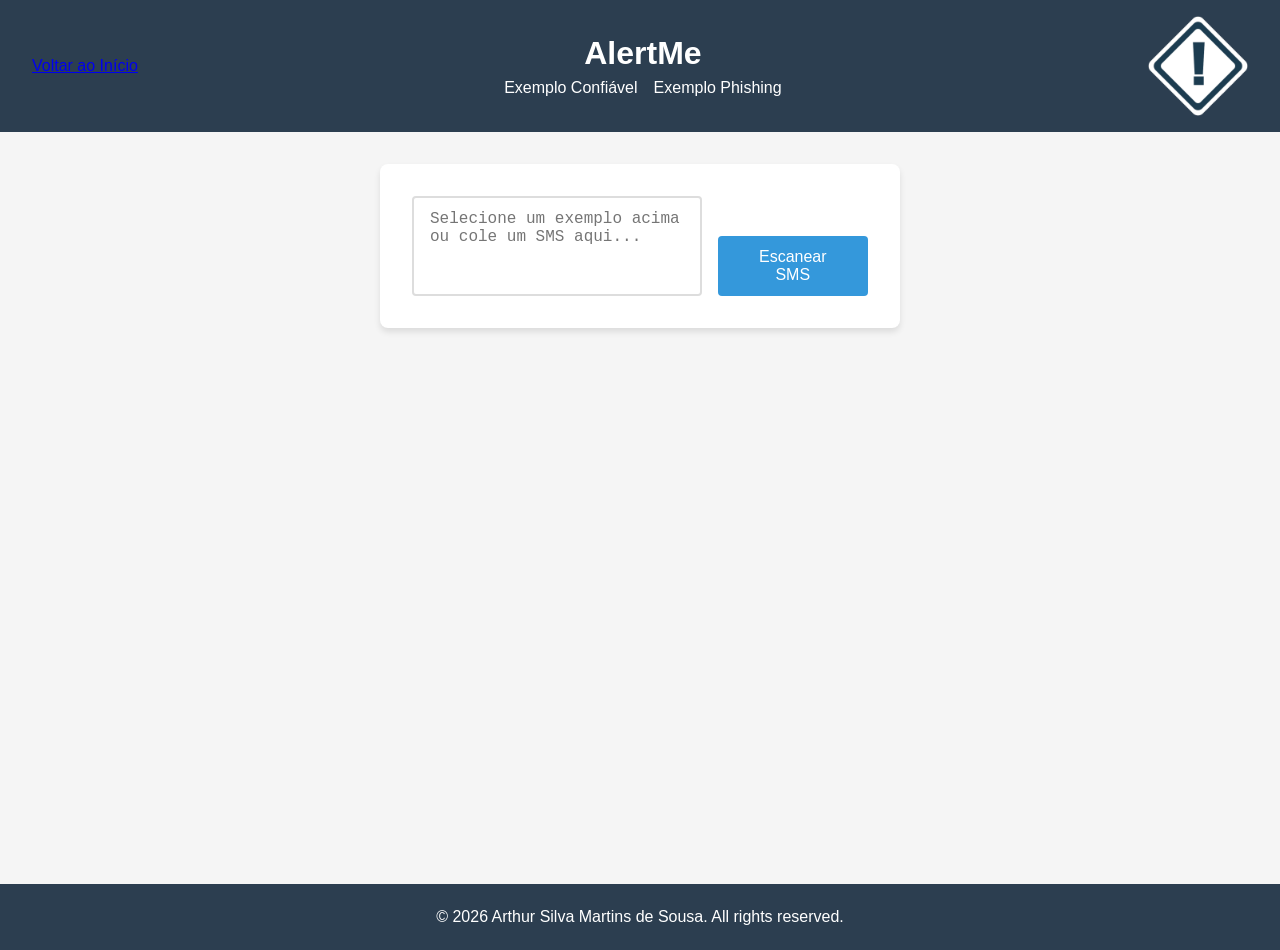
==== simularSMS.html @ 2291941f "Primeiro commit" ====
<!DOCTYPE html>
<html lang="pt-br">
<head>
    <meta charset="UTF-8">
    <meta name="viewport" content="width=device-width, initial-scale=1.0">
    <link rel="stylesheet" href="css/style.css">
    <title>AlertMe - Simular SMS</title>
</head>
<body>
    <header>
        <nav>
            <a href="site.html" class="menu btn-nav-esquerdo-link">Voltar ao Início</a>
            
            <div class="center">
                <h1>AlertMe</h1>
                <div class="menu-header">
                    <button class="menu" id="btn-carregar-real">Exemplo Confiável</button>
                    <button class="menu" id="btn-carregar-fake">Exemplo Phishing</button>
                </div>
            </div>
            <img src="img/logo1.png" alt="AlertMe Logo">
        </nav>
    </header>

    <main>
        <div id="container-sms" class="search-container">
            <textarea id="sms-input" class="search-bar textarea-sms" placeholder="Selecione um exemplo acima ou cole um SMS aqui..."></textarea>
            <button id="btn-analisar-sms" class="search-btn btn-sms-posicao">Escanear SMS</button>
        </div>

        <div id="resultado-painel" class="display-none"></div>
    </main>

    <footer>
        <p>&copy; 2026 Arthur Silva Martins de Sousa. All rights reserved.</p>
    </footer>

    <script src="js/sms.js"></script>
</body>
</html>
---- css/style.css ----
/* Reset da margin e padding */
* {
    margin: 0;
    padding: 0;
    box-sizing: border-box;
}

/* Fonte usada no site */
body {
    font-family: 'Segoe UI', Tahoma, Geneva, Verdana, sans-serif;
    display: flex;
    flex-direction: column;
    min-height: 950px;
    background-color: #f5f5f5;
}

/* Cor de fundo no topo e a cor do texto*/
header {
    background-color: #2c3e50;
    color: white;
    padding: 16px 32px;
}

/* Alinhamento no topo da tela */
nav {
    display: flex;
    justify-content: space-between;
    align-items: center;
    width: 100%;
}

/* Alinha o botão da simulação sms no canto esquerdo */
.btn-nav {
    width: 120px; 
    text-decoration: none;
    color: white;
    font-size: 16px;
    transition: color 0.3s;
    cursor: pointer;
    text-align: left;
}

.btn-nav:hover {
    color: #3498db;
}

/* Agrupa o titulo e os botões */
.center {
    display: flex;
    flex-direction: column;
    align-items: center;
    gap: 4px;
    text-align: center;
    flex-grow: 1;
}

/* Define o tamanho da fonte do título principal do sistema */
header h1 {
    font-size: 32px;
    margin: 0;
    line-height: 36px;
}

/* Alinha os botões to topo da tela */
.menu-header {
    display: flex;
    justify-content: center;
    gap: 16px;
    margin-top: 4px;
}

.menu-header button {
    background: none;
    border: none;
    color: white;
    cursor: pointer;
    font-size: 16px;
    transition: color 0.3s;
}

.menu-header button:hover {
    color: #3498db;
}

header img {
    width: 100px;
    height: auto;
    display: block;
}

.hamburger {
    display: none;
    border: none;
    background: none;
    border-top: 3px solid white;
    cursor: pointer;
}

.hamburger::before,
.hamburger::after {
    content: " ";
    display: block;
    width: 30px;
    height: 3px;
    background: white;
    margin-top: 6px;
    position: relative;
    transition: 0.3s;
}

@media (max-width: 750px) {
    .hamburger {
        display: block;
        z-index: 1;
    }

    .menu-header {
        position: fixed;
        top: 0;
        left: 0;
        width: 100vw;
        height: 100vh;
        background-color: #2c3e50;
        clip-path: circle(100px at 90% -15%);
        transition: 1s ease-out;

        flex-direction: column;
        justify-content: space-around;
        align-items: center;
        gap: 0;
        pointer-events: none;
    }

    .menu-header button:nth-child(1) {
        transition-delay: 0.5s 0.2s;
        
    }

    .menu-header button:nth-child(2) {
        transition-delay: 0.5s 0.4s;
        
    }

    .menu-header button:nth-child(3) {
        transition-delay: 0.5s 0.6s;
        
    }

    .nav-container.active .menu-header {
        clip-path: circle(1500px at 90% -15%);
        pointer-events: all;
    }

    .nav-container.active .menu-header button {
        opacity: 1;
    }

    .nav-container.active .hamburger {
        position: fixed;
        top: 26px;
        left: 16px;
        border-top-color: transparent;
    }

    .nav-container.active .hamburger::before {
        transform: rotate(135deg);
    }

    .nav-container.active .hamburger::after {
        transform: rotate(-135deg);
        top: -7px;
    }
}



/* Diminui o tamanho da logo para celulares ou tablets */
@media (min-width: 480px) {
    header img { width: 80px; }
}

/* Aumenta o tamanho da logo em computadores e notebooks */
@media (min-width: 768px) {
    header img { width: 100px; }
}

/* Main responsivo */
main {
    flex: 1;
    display: flex;
    flex-direction: column;
    justify-content: flex-start;
    align-items: center;
    padding: 32px;
    gap: 32px;
}

/* Container da barra de pesquisa */
.search-container {
    display: flex;
    gap: 16px;
    background-color: white;
    padding: 32px;
    border-radius: 8px;
    box-shadow: 0 4px 6px rgba(0, 0, 0, 0.1);
    width: 100%;
    max-width: 520px;
    justify-content: center;
}


.textarea-sms {
    height: 100px;
    resize: none;
}

.btn-sms-posicao {
    align-self: flex-end;
}

.About {
    width: 100%;
    max-width: 720px;
    background-color: white;
    padding: 32px;
    border-radius: 8px;
    box-shadow: 0 4px 6px rgba(0, 0, 0, 0.08);
    color: #333;
    line-height: 28px;
}

.About h2 {
    margin-bottom: 16px;
    color: #2c3e50;
}

.About p {
    margin-bottom: 16px;
}

/* Barra de pesquisa */
.search-bar {
    padding: 12px 16px;
    font-size: 16px;
    border: 2px solid #ddd;
    border-radius: 4px;
    width: 300px;
    transition: border-color 0.3s;
}

.search-bar:focus {
    outline: none;
    border-color: #3498db;
}

.search-btn {
    padding: 12px 24px;
    background-color: #3498db;
    color: white;
    border: none;
    border-radius: 4px;
    cursor: pointer;
    font-size: 16px;
    transition: background-color 0.3s;
}

.search-btn:hover {
    background-color: #2980b9;
}


/* Rodapé */
footer {
    background-color: #2c3e50;
    color: white;
    text-align: center;
    padding: 24px;
    margin-top: auto;
}


.display-none {
    display: none !important;
}

/* Painel com respostas da API */
#resultado-painel {
    width: 100%;
    max-width: 520px;
    padding: 24px;
    border-radius: 8px;
    text-align: center;
    font-weight: bold;
    animation: fadeIn 0.4s ease;
}

/* Vermelho para malicioso */
.resultado-perigo {
    background-color: #f8cecc;
    border: 2px solid #b85450;
    color: #b85450;
}

/* Verde se seguro */
.resultado-seguro {
    background-color: #d5e8d4;
    border: 2px solid #82b366;
    color: #82b366;
}

/* Amarelo enquanto carrega */
.resultado-carregando {
    background-color: #fff2cc;
    border: 2px solid #d6b656;
    color: #b58900;
}

/* Deixa o resto da tela semi transparente enquanto faz login */
.overlay {
    position: fixed;
    top: 0;
    left: 0;
    width: 100%;
    height: 100%;
    background-color: rgba(0, 0, 0, 0.6);
    display: flex;
    justify-content: center;
    align-items: center;
    z-index: 1000;
    animation: fadeIn 0.3s ease;
}

/* Caixa de login */
.modal-box {
    background-color: white;
    padding: 40px 32px;
    border-radius: 8px;
    width: 90%;
    max-width: 400px;
    position: relative;
    box-shadow: 0 5px 15px rgba(0,0,0,0.3);
}

.modal-box h2 {
    margin-bottom: 24px;
    color: #2c3e50;
    text-align: center;
}

.input-modal {
    width: 100%;
    margin-bottom: 13px;
}

.btn-modal-cadastro {
    width: 100%;
    margin-top: 8px;
}

.close-modal {
    position: absolute;
    top: 10px;
    right: 15px;
    font-size: 28px;
    color: #999;
    cursor: pointer;
    transition: color 0.2s;
}

.close-modal:hover {
    color: #333;
}

@keyframes fadeIn {
    from { opacity: 0; }
    to { opacity: 1; }
}
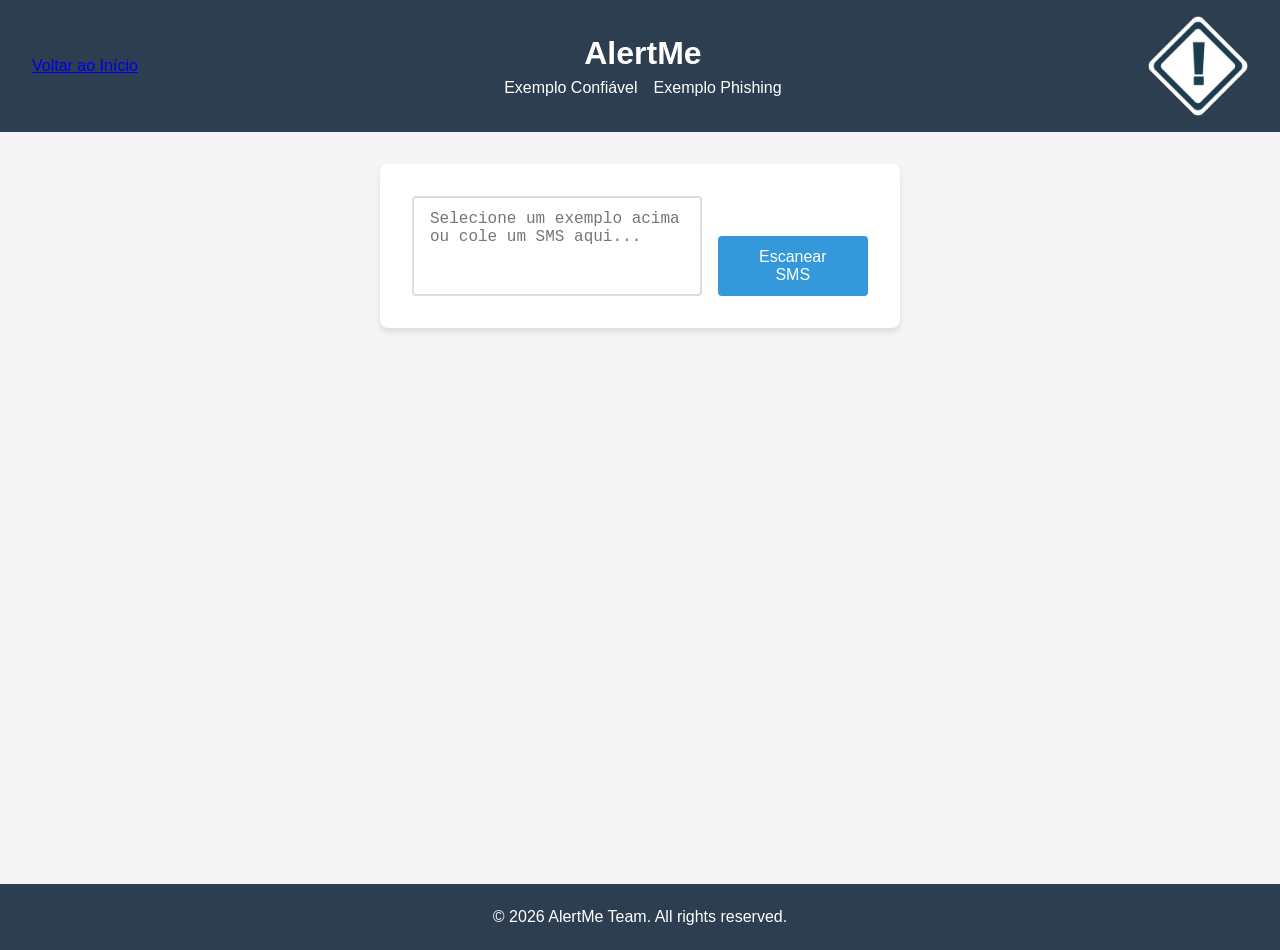
==== commit cf291327: "primeiro commit" ====
--- a/simularSMS.html
+++ b/simularSMS.html
@@ -32,7 +32,7 @@
     </main>
 
     <footer>
-        <p>&copy; 2026 Arthur Silva Martins de Sousa. All rights reserved.</p>
+        <p>&copy; 2026 AlertMe Team. All rights reserved.</p>
     </footer>
 
     <script src="js/sms.js"></script>
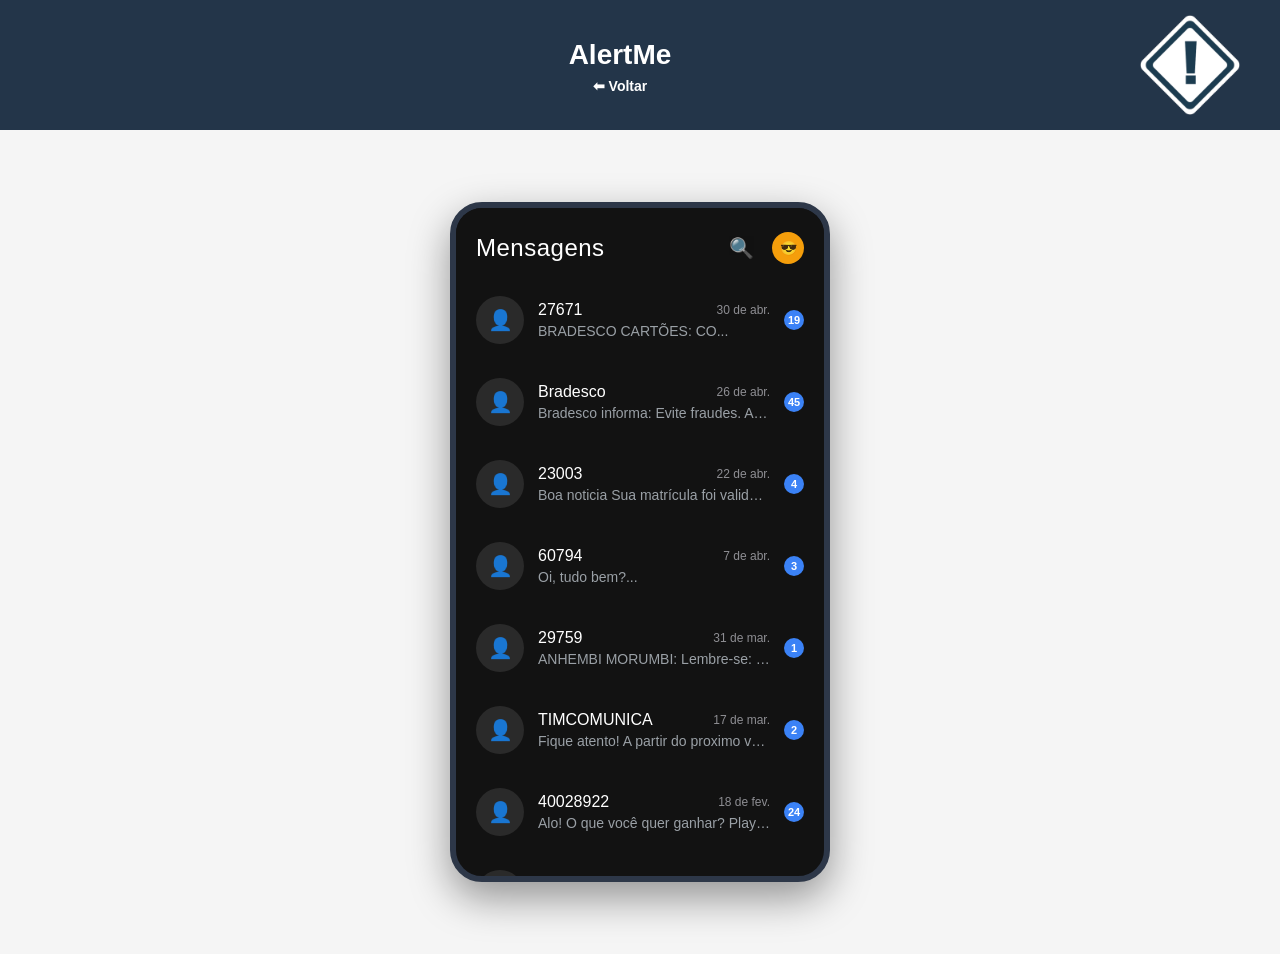
==== commit 3e41ed9e: "Preparando para o front pro Render" ====
--- a/simularSMS.html
+++ b/simularSMS.html
@@ -1,40 +1,175 @@
 <!DOCTYPE html>
-<html lang="pt-br">
+<html lang="pt-BR">
+
 <head>
     <meta charset="UTF-8">
     <meta name="viewport" content="width=device-width, initial-scale=1.0">
+    <title>AlertMe - Simulador de SMS</title>
     <link rel="stylesheet" href="css/style.css">
-    <title>AlertMe - Simular SMS</title>
+    <link rel="stylesheet" href="css/smsstyle.css">
 </head>
+
 <body>
-    <header>
-        <nav>
-            <a href="site.html" class="menu btn-nav-esquerdo-link">Voltar ao Início</a>
-            
-            <div class="center">
-                <h1>AlertMe</h1>
-                <div class="menu-header">
-                    <button class="menu" id="btn-carregar-real">Exemplo Confiável</button>
-                    <button class="menu" id="btn-carregar-fake">Exemplo Phishing</button>
+
+    <header class="site-header"
+        style="background-color: #233549; padding: 15px 40px; display: flex; justify-content: space-between; align-items: center; color: white; font-family: sans-serif;">
+        <div style="flex: 1; text-align: center; margin-left: 60px;">
+            <h1 style="margin: 0; font-size: 28px; font-weight: bold;">AlertMe</h1>
+            <nav style="margin-top: 5px; display: flex; justify-content: center; gap: 15px; font-size: 14px;">
+                <a href="index.html" style="color: #ffffff; text-decoration: none; font-weight: bold;">⬅ Voltar</a>
+            </nav>
+        </div>
+
+        <div style="font-size: 32px; display: flex; align-items: center;">
+            <img src="img/logo1.png" alt="AlertMe Logo">
+        </div>
+    </header>
+
+    <div class="container" style="padding: 20px;">
+
+        <main>
+            <div id="tela-lista-sms" class="phone-container-lista">
+
+                <div class="lista-header">
+                    <h2>Mensagens</h2>
+                    <div class="header-icons">
+                        <span class="icon-search" title="Buscar">🔍</span>
+                        <div class="user-avatar-mini" title="Meu Perfil">😎</div>
+                    </div>
+                </div>
+
+                <div class="lista-conversas">
+
+                    <div class="conversa-item"
+                        onclick="abrirChat('27671', 'BRADESCO CARTÕES: COMPRA EM ANÁLISE NO VALOR DE R$ 3.750,00 VIA APP MERCADO LIVRE EM 30/04/2026. NÃO RECONHECE ? ACESSE: sitemalicioso.com')">
+                        <div class="avatar-conversa">👤</div>
+                        <div class="conversa-conteudo">
+                            <div class="conversa-linha-topo">
+                                <h4>27671</h4>
+                                <span class="conversa-data">30 de abr.</span>
+                            </div>
+                            <p class="conversa-previa">BRADESCO CARTÕES: CO...</p>
+                        </div>
+                        <div class="badge-notificacao">19</div>
+                    </div>
+
+                    <div class="conversa-item"
+                        onclick="abrirChat('Bradesco', 'Bradesco informa: Evite fraudes. Acesse sempre o nosso canal oficial para acompanhar seus gastos e faturas: https://banco.bradesco/')">
+                        <div class="avatar-conversa">👤</div>
+                        <div class="conversa-conteudo">
+                            <div class="conversa-linha-topo">
+                                <h4>Bradesco</h4>
+                                <span class="conversa-data">26 de abr.</span>
+                            </div>
+                            <p class="conversa-previa">Bradesco informa: Evite fraudes. Acesse...</p>
+                        </div>
+                        <div class="badge-notificacao">45</div>
+                    </div>
+
+                    <div class="conversa-item"
+                        onclick="abrirChat('23003', 'Boa noticia Sua matrícula foi validada pela instituição. Acesse o portal do aluno.')">
+                        <div class="avatar-conversa">👤</div>
+                        <div class="conversa-conteudo">
+                            <div class="conversa-linha-topo">
+                                <h4>23003</h4>
+                                <span class="conversa-data">22 de abr.</span>
+                            </div>
+                            <p class="conversa-previa">Boa noticia Sua matrícula foi validada pela...</p>
+                        </div>
+                        <div class="badge-notificacao">4</div>
+                    </div>
+
+                    <div class="conversa-item"
+                        onclick="abrirChat('60794', 'Oi, tudo bem? Vinculei o seu código promocional pendente.')">
+                        <div class="avatar-conversa">👤</div>
+                        <div class="conversa-conteudo">
+                            <div class="conversa-linha-topo">
+                                <h4>60794</h4>
+                                <span class="conversa-data">7 de abr.</span>
+                            </div>
+                            <p class="conversa-previa">Oi, tudo bem?...</p>
+                        </div>
+                        <div class="badge-notificacao">3</div>
+                    </div>
+
+                    <div class="conversa-item"
+                        onclick="abrirChat('29759', 'ANHEMBI MORUMBI: Lembre-se: sua mensalidade está próxima do vencimento. Regularize.')">
+                        <div class="avatar-conversa">👤</div>
+                        <div class="conversa-conteudo">
+                            <div class="conversa-linha-topo">
+                                <h4>29759</h4>
+                                <span class="conversa-data">31 de mar.</span>
+                            </div>
+                            <p class="conversa-previa">ANHEMBI MORUMBI: Lembre-se: sua mensalidad...</p>
+                        </div>
+                        <div class="badge-notificacao">1</div>
+                    </div>
+
+                    <div class="conversa-item"
+                        onclick="abrirChat('TIMCOMUNICA', 'Fique atento! A partir do proximo vencimento sua fatura digital sofrerá reajustes.')">
+                        <div class="avatar-conversa">👤</div>
+                        <div class="conversa-conteudo">
+                            <div class="conversa-linha-topo">
+                                <h4>TIMCOMUNICA</h4>
+                                <span class="conversa-data">17 de mar.</span>
+                            </div>
+                            <p class="conversa-previa">Fique atento! A partir do proximo vencimento sua fat...</p>
+                        </div>
+                        <div class="badge-notificacao">2</div>
+                    </div>
+
+                    <div class="conversa-item"
+                        onclick="abrirChat('40028922', 'Alo! O que você quer ganhar? Playstation 2? Ligue para o nosso número premiado agora mesmo.')">
+                        <div class="avatar-conversa">👤</div>
+                        <div class="conversa-conteudo">
+                            <div class="conversa-linha-topo">
+                                <h4>40028922</h4>
+                                <span class="conversa-data">18 de fev.</span>
+                            </div>
+                            <p class="conversa-previa">Alo! O que você quer ganhar? Playstation 2? Ligue para...</p>
+                        </div>
+                        <div class="badge-notificacao">24</div>
+                    </div>
+
+                    <div class="conversa-item"
+                        onclick="abrirChat('29592', 'Seu codigo de verificacao para iniciar sessao no Menu Principal é 983-122.')">
+                        <div class="avatar-conversa">👤</div>
+                        <div class="conversa-conteudo">
+                            <div class="conversa-linha-topo">
+                                <h4>29592</h4>
+                                <span class="conversa-data">6 de fev.</span>
+                            </div>
+                            <p class="conversa-previa">Seu codigo de verificacao para iniciar sessao...</p>
+                        </div>
+                        <div class="badge-notificacao">32</div>
+                    </div>
+
                 </div>
             </div>
-            <img src="img/logo1.png" alt="AlertMe Logo">
-        </nav>
-    </header>
 
-    <main>
-        <div id="container-sms" class="search-container">
-            <textarea id="sms-input" class="search-bar textarea-sms" placeholder="Selecione um exemplo acima ou cole um SMS aqui..."></textarea>
-            <button id="btn-analisar-sms" class="search-btn btn-sms-posicao">Escanear SMS</button>
-        </div>
+            <div id="container-sms" class="phone-container display-none">
 
-        <div id="resultado-painel" class="display-none"></div>
-    </main>
+                <div class="chat-header">
+                    <button class="btn-voltar-lista" onclick="voltarParaLista()">⬅️</button>
+                    <div class="chat-avatar" id="chat-avatar-atual">👤</div>
+                    <div class="chat-contact-info">
+                        <h3 id="chat-nome-contato">Número Desconhecido</h3>
+                        <span>SMS • Operadora</span>
+                    </div>
+                </div>
 
-    <footer>
-        <p>&copy; 2026 AlertMe Team. All rights reserved.</p>
-    </footer>
+                <div class="chat-messages" id="historico-sms">
+                </div>
+
+                <div class="chat-input-area">
+                    <input type="text" id="sms-input" class="chat-input-field" placeholder="Mensagem de texto...">
+                </div>
+
+            </div>
+        </main>
+    </div>
 
     <script src="js/sms.js"></script>
 </body>
+
 </html>
--- a/css/style.css
+++ b/css/style.css
@@ -80,6 +80,11 @@
 
 .menu-header button:hover {
     color: #3498db;
+}
+
+.menu-header .btn-sms-nav, 
+#btn-sms-mobile {
+    display: none;
 }
 
 header img {
@@ -124,26 +129,55 @@
         clip-path: circle(100px at 90% -15%);
         transition: 1s ease-out;
 
+        display: flex;
         flex-direction: column;
-        justify-content: space-around;
+        justify-content: center; /* Alinha os itens no centro vertical */
         align-items: center;
-        gap: 0;
+        gap: 16px; /* Espaçamento fixo entre os botões da caixa */
         pointer-events: none;
+    }
+
+    .menu-header .btn-sms-nav, 
+    #btn-sms-mobile {
+        display: block;
+    }
+
+    /* Estilização de caixa dos outros botões */
+    .menu-header .btn-sms-nav {
+        background-color: #34495e; 
+        border: 1px solid #4f5f6f;  
+        padding: 16px;
+        width: 260px;               
+        border-radius: 6px;         
+        text-align: center;         
+        font-size: 18px;
+        box-shadow: 0 4px 6px rgba(0, 0, 0, 0.1);
+    }
+
+
+    /* Formata os botões e links do menu mobile como caixas destacadas */
+    .menu-header button, 
+    .menu-header .btn-nav {
+        background-color: #34495e; /* Fundo levemente mais claro para destacar */
+        border: 1px solid #4f5f6f;  /* Borda sutil de contorno */
+        padding: 16px;
+        width: 260px;               /* Largura fixa da caixa de destaque */
+        border-radius: 6px;         /* Cantos arredondados nas caixas */
+        text-align: center;         /* Centraliza o texto dentro da caixa */
+        font-size: 18px;
+        box-shadow: 0 4px 6px rgba(0, 0, 0, 0.1);
     }
 
     .menu-header button:nth-child(1) {
         transition-delay: 0.5s 0.2s;
-        
     }
 
     .menu-header button:nth-child(2) {
         transition-delay: 0.5s 0.4s;
-        
     }
 
     .menu-header button:nth-child(3) {
         transition-delay: 0.5s 0.6s;
-        
     }
 
     .nav-container.active .menu-header {
@@ -173,7 +207,6 @@
 }
 
 
-
 /* Diminui o tamanho da logo para celulares ou tablets */
 @media (min-width: 480px) {
     header img { width: 80px; }
@@ -207,7 +240,6 @@
     max-width: 520px;
     justify-content: center;
 }
-
 
 .textarea-sms {
     height: 100px;
@@ -249,6 +281,21 @@
 }
 
 .search-bar:focus {
+    outline: none;
+    border-color: #3498db;
+}
+
+.input-modal {
+    padding: 12px 16px;
+    font-size: 16px;
+    border: 2px solid #ddd;
+    border-radius: 4px;
+    width: 100%;
+    margin-bottom: 13px;
+    transition: border-color 0.3s;
+}
+
+.input-modal:focus {
     outline: none;
     border-color: #3498db;
 }
@@ -268,7 +315,6 @@
     background-color: #2980b9;
 }
 
-
 /* Rodapé */
 footer {
     background-color: #2c3e50;
@@ -278,7 +324,6 @@
     margin-top: auto;
 }
 
-
 .display-none {
     display: none !important;
 }
@@ -286,33 +331,43 @@
 /* Painel com respostas da API */
 #resultado-painel {
     width: 100%;
-    max-width: 520px;
+    max-width: 650px; /* Aumentado  para dar espaço ao texto da IA */
     padding: 24px;
     border-radius: 8px;
-    text-align: center;
-    font-weight: bold;
+    font-weight: normal; /* Retirado o bold para melhorar a leitura de blocos longos */
+    text-align: left; /* Alinhado à esquerda para relatórios e listas ficarem naturais */
+    line-height: 1.6; /* Espaçamento de linha confortável para leitura */
+    white-space: pre-line !important; /* Faz o HTML respeitar os pulos de linha (\n) enviados pela IA */
+    box-shadow: 0 4px 10px rgba(0, 0, 0, 0.05); /* Sombra sutil para destacar o card */
     animation: fadeIn 0.4s ease;
+}
+
+#resultado-painel br + br {
+    display: block;
+    content: "";
+    margin-top: 8px;
 }
 
 /* Vermelho para malicioso */
 .resultado-perigo {
-    background-color: #f8cecc;
-    border: 2px solid #b85450;
-    color: #b85450;
+    background-color: #fdf2f2;
+    border: 2px solid #f8b4b4;
+    color: #9b1c1c;
 }
 
 /* Verde se seguro */
 .resultado-seguro {
-    background-color: #d5e8d4;
-    border: 2px solid #82b366;
-    color: #82b366;
+    background-color: #f3faf7;
+    border: 2px solid #def7ec;
+    color: #03543f;
 }
 
 /* Amarelo enquanto carrega */
 .resultado-carregando {
-    background-color: #fff2cc;
-    border: 2px solid #d6b656;
-    color: #b58900;
+    background-color: #fff8e1;
+    border: 2px solid #ffe082;
+    color: #b78103;
+    text-align: center; /* Mantém o carregando centralizado no meio do card */
 }
 
 /* Deixa o resto da tela semi transparente enquanto faz login */
@@ -347,11 +402,6 @@
     text-align: center;
 }
 
-.input-modal {
-    width: 100%;
-    margin-bottom: 13px;
-}
-
 .btn-modal-cadastro {
     width: 100%;
     margin-top: 8px;
--- a/css/smsstyle.css
+++ b/css/smsstyle.css
@@ -0,0 +1,443 @@
+.display-none {
+    display: none !important;
+}
+
+/* --- Container do celular --- */
+.phone-container-lista,
+.phone-container {
+    width: 100%;
+    max-width: 380px;
+    height: 680px;
+    background-color: #121212; /* Fundo escuro igual ao print */
+    border-radius: 32px;
+    box-shadow: 0 16px 40px rgba(0, 0, 0, 0.4);
+    display: flex;
+    flex-direction: column;
+    overflow: hidden;
+    border: 6px solid #2d3748;
+    margin: 20px auto;
+    color: #ffffff;
+    font-family: -apple-system, BlinkMacSystemFont, "Segoe UI", Roboto, Helvetica, Arial, sans-serif;
+}
+
+.lista-header {
+    padding: 24px 20px 16px 20px;
+    display: flex;
+    justify-content: space-between;
+    align-items: center;
+    background-color: #121212;
+}
+
+.lista-header h2 {
+    font-size: 24px;
+    margin: 0;
+    font-weight: 400;
+    letter-spacing: 0.5px;
+}
+
+.header-icons {
+    display: flex;
+    align-items: center;
+    gap: 18px;
+}
+
+.icon-search {
+    font-size: 20px;
+    cursor: pointer;
+    color: #e3e3e3;
+    opacity: 0.9;
+}
+
+.user-avatar-mini {
+    width: 32px;
+    height: 32px;
+    background-color: #f59e0b;
+    border-radius: 50%;
+    display: flex;
+    align-items: center;
+    justify-content: center;
+    font-size: 14px;
+    font-weight: bold;
+    cursor: pointer;
+}
+
+/* Lista de conversas */
+.lista-conversas {
+    flex: 1;
+    overflow-y: auto;
+    padding: 0 8px 16px 8px;
+}
+
+.lista-conversas::-webkit-scrollbar {
+    width: 4px;
+}
+.lista-conversas::-webkit-scrollbar-thumb {
+    background-color: #2a2a2a;
+    border-radius: 4px;
+}
+
+.conversa-item {
+    display: flex;
+    align-items: center;
+    padding: 16px 12px;
+    gap: 14px;
+    cursor: pointer;
+    border-radius: 16px;
+    transition: background-color 0.2s ease;
+    margin-bottom: 2px;
+}
+
+.conversa-item:hover {
+    background-color: #1a1a1a;
+}
+
+.avatar-conversa {
+    width: 48px;
+    height: 48px;
+    background-color: #2a2a2a;
+    border-radius: 50%;
+    display: flex;
+    align-items: center;
+    justify-content: center;
+    font-size: 20px;
+    flex-shrink: 0;
+}
+
+.conversa-conteudo {
+    flex: 1;
+    display: flex;
+    flex-direction: column;
+    gap: 4px;
+    min-width: 0; /* Evita quebra de layout com textos longos */
+}
+
+.conversa-linha-topo {
+    display: flex;
+    justify-content: space-between;
+    align-items: center;
+}
+
+.conversa-linha-topo h4 {
+    margin: 0;
+    font-size: 16px;
+    font-weight: 500;
+    color: #ffffff;
+    overflow: hidden;
+    text-overflow: ellipsis;
+    white-space: nowrap;
+}
+
+.conversa-data {
+    font-size: 12px;
+    color: #8e8e93;
+    flex-shrink: 0;
+}
+
+.conversa-conteudo p {
+    margin: 0;
+    font-size: 14px;
+    color: #9aa0a6;
+    white-space: nowrap;
+    overflow: hidden;
+    text-overflow: ellipsis;
+}
+
+/* Notificação */
+.badge-notificacao {
+    background-color: #3b82f6;
+    color: #ffffff;
+    font-size: 11px;
+    font-weight: 600;
+    min-width: 20px;
+    height: 20px;
+    border-radius: 50%;
+    display: flex;
+    align-items: center;
+    justify-content: center;
+    padding: 2px;
+    flex-shrink: 0;
+}
+
+/* Borda pontilhada para o botão de adicionar teste próprio */
+.item-novo-teste {
+    border: 1px dashed #334155;
+    margin-top: 8px;
+    background-color: rgba(255, 255, 255, 0.02);
+}
+.item-novo-teste:hover {
+    background-color: rgba(255, 255, 255, 0.05);
+}
+
+
+.chat-header {
+    padding: 16px;
+    display: flex;
+    align-items: center;
+    gap: 12px;
+    border-bottom: 1px solid #2a2a2a;
+    background-color: #121212;
+}
+
+.btn-voltar-lista {
+    background: none;
+    border: none;
+    font-size: 20px;
+    cursor: pointer;
+    color: #ffffff;
+    padding: 4px 8px;
+    border-radius: 50%;
+    transition: background-color 0.2s;
+    display: flex;
+    align-items: center;
+    justify-content: center;
+}
+
+.btn-voltar-lista:hover {
+    background-color: #2a2a2a;
+}
+
+.chat-avatar {
+    width: 40px;
+    height: 40px;
+    background-color: #2a2a2a;
+    border-radius: 50%;
+    display: flex;
+    align-items: center;
+    justify-content: center;
+    font-size: 18px;
+}
+
+.chat-contact-info {
+    display: flex;
+    flex-direction: column;
+}
+
+.chat-contact-info h3 {
+    margin: 0;
+    font-size: 16px;
+    font-weight: 500;
+}
+
+.chat-contact-info span {
+    font-size: 12px;
+    color: #888888;
+}
+
+/* Histórico */
+.chat-messages {
+    flex: 1;
+    padding: 16px;
+    overflow-y: auto;
+    display: flex;
+    flex-direction: column;
+    gap: 12px;
+    background-color: #121212;
+}
+
+.chat-messages::-webkit-scrollbar {
+    width: 4px;
+}
+.chat-messages::-webkit-scrollbar-thumb {
+    background-color: #2a2a2a;
+    border-radius: 4px;
+}
+
+/* Bolha de sms */
+.msg-bubble {
+    max-width: 80%;
+    padding: 12px 16px;
+    font-size: 15px;
+    line-height: 1.4;
+    word-wrap: break-word;
+}
+
+/* SMS Recebido */
+.msg-received {
+    background-color: #2a2a2a;
+    color: #e3e3e3;
+    align-self: flex-start;
+    border-radius: 18px 18px 18px 4px;
+}
+
+/* SMS Enviado */
+.msg-sent {
+    background-color: #0b57d0;
+    color: #ffffff;
+    align-self: flex-end;
+    border-radius: 18px 18px 4px 18px;
+}
+
+/* Area de digitar */
+.chat-input-area {
+    padding: 14px 16px;
+    display: flex;
+    align-items: center;
+    gap: 10px;
+    background-color: #121212;
+    border-top: 1px solid #1a1a1a;
+}
+
+.chat-input-field {
+    flex: 1;
+    background-color: #2a2a2a;
+    border: none;
+    padding: 14px 20px;
+    border-radius: 28px;
+    color: #ffffff;
+    font-size: 15px;
+    outline: none;
+}
+
+.chat-input-field::placeholder {
+    color: #888888;
+}
+
+.chat-send-btn {
+    width: 48px;
+    height: 48px;
+    background-color: #a8c7fa;
+    border: none;
+    border-radius: 50%;
+    color: #042b00;
+    font-size: 18px;
+    display: flex;
+    align-items: center;
+    justify-content: center;
+    cursor: pointer;
+    transition: transform 0.1s ease, background-color 0.2s;
+}
+
+.chat-send-btn:hover {
+    background-color: #c2e7ff;
+    transform: scale(1.04);
+}
+
+
+#resultado-painel {
+    width: 100%;
+    max-width: 500px;
+    margin: 24px auto;
+    padding: 24px;
+    border-radius: 20px;
+    font-family: sans-serif;
+    animation: fadeIn 0.4s ease-out;
+    box-sizing: border-box;
+    line-height: 1.6;
+}
+
+
+.painel-perigo {
+    background-color: #2c1515;
+    border: 2px solid #dc2626;
+    color: #fca5a5;
+}
+
+.painel-seguro {
+    background-color: #142217;
+    border: 2px solid #16a34a;
+    color: #86efac;
+}
+
+/* Estilização interna dos relatórios da IA */
+#resultado-painel h3 {
+    margin-top: 0;
+    margin-bottom: 14px;
+    font-size: 18px;
+    display: flex;
+    align-items: center;
+    gap: 8px;
+}
+
+/* Animação de entrada suave */
+@keyframes fadeIn {
+    from {
+        opacity: 0;
+        transform: translateY(10px);
+    }
+    to {
+        opacity: 1;
+        transform: translateY(0);
+    }
+}
+
+/* Loading */
+.msg-system-loading {
+    background-color: #1e293b;
+    color: #94a3b8;
+    align-self: center;
+    border-radius: 12px;
+    font-size: 13px;
+    padding: 8px 16px;
+    display: flex;
+    align-items: center;
+    gap: 8px;
+    border: 1px solid #334155;
+    animation: pulse 1.5s infinite alternate;
+}
+
+.spinner-loading {
+    display: inline-block;
+    animation: spin 2s linear infinite;
+}
+
+@keyframes spin {
+    from { transform: rotate(0deg); }
+    to { transform: rotate(360deg); }
+}
+
+@keyframes pulse {
+    from { opacity: 0.6; }
+    to { opacity: 1; }
+}
+
+/* Alerta de segurança */
+.alerta-seguranca-container {
+    display: flex;
+    align-items: flex-start;
+    gap: 14px;
+    padding: 16px;
+    border-radius: 16px;
+    margin-bottom: 16px;
+    animation: fadeIn 0.3s ease-out;
+}
+
+/* Estilo quando for Malicioso/Suspeito */
+.alerta-perigo {
+    background-color: #2a1818;
+    border: 1px solid #7f1d1d;
+    color: #fca5a5;
+}
+.alerta-perigo .alerta-icone {
+    background-color: #7f1d1d;
+    color: #ef4444;
+    border-radius: 8px;
+    padding: 8px;
+    font-size: 20px;
+}
+
+/* Estilo quando for Seguro */
+.alerta-seguro {
+    background-color: #142217;
+    border: 1px solid #14532d;
+    color: #86efac;
+}
+.alerta-seguro .alerta-icone {
+    background-color: #14532d;
+    color: #22c55e;
+    border-radius: 8px;
+    padding: 8px;
+    font-size: 20px;
+}
+
+.alerta-texto strong {
+    display: block;
+    font-size: 14px;
+    margin-bottom: 4px;
+}
+
+.alerta-texto p {
+    margin: 0;
+    font-size: 13px;
+    line-height: 1.4;
+    color: #d1d5db;
+}
